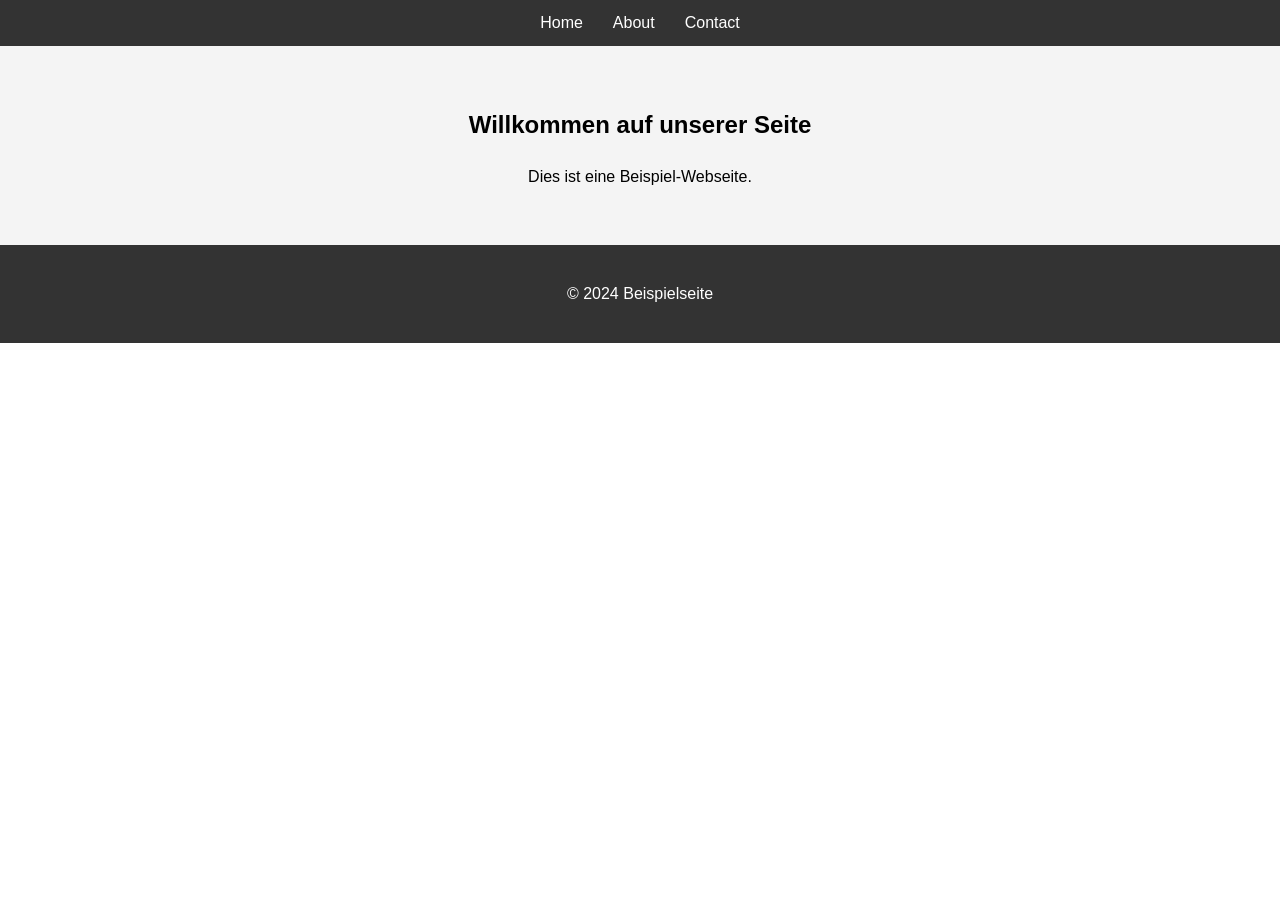
==== index.html @ 114d48f0 "Add static website with about and contact pages" ====
<!DOCTYPE html>
<html lang="de">
<head>
    <meta charset="UTF-8">
    <meta name="viewport" content="width=device-width, initial-scale=1.0">
    <title>Willkommen</title>
    <link rel="stylesheet" href="css/style.css">
</head>
<body>
    <header>
        <nav>
            <ul>
                <li><a href="index.html">Home</a></li>
                <li><a href="about.html">About</a></li>
                <li><a href="contact.html">Contact</a></li>
            </ul>
        </nav>
    </header>
    <main>
        <section class="hero">
            <h1>Willkommen auf unserer Seite</h1>
            <p>Dies ist eine Beispiel-Webseite.</p>
        </section>
    </main>
    <footer>
        <p>&copy; 2024 Beispielseite</p>
    </footer>
</body>
</html>
---- css/style.css ----
body {
    font-family: Arial, sans-serif;
    margin: 0;
    padding: 0;
    line-height: 1.6;
}
header {
    background: #333;
    color: #fff;
    padding: 10px 0;
}
nav ul {
    list-style: none;
    display: flex;
    justify-content: center;
    margin: 0;
    padding: 0;
}
nav ul li {
    margin: 0 15px;
}
nav ul li a {
    color: #fff;
    text-decoration: none;
}
.hero {
    background: #f4f4f4;
    padding: 40px 20px;
    text-align: center;
}
form {
    display: flex;
    flex-direction: column;
    max-width: 400px;
    margin: 0 auto;
}
form label {
    margin-top: 10px;
}
form input, form textarea {
    padding: 8px;
    margin-top: 5px;
}
form button {
    margin-top: 10px;
    padding: 10px;
    background: #333;
    color: #fff;
    border: none;
}
footer {
    text-align: center;
    padding: 20px 0;
    background: #333;
    color: #fff;
}
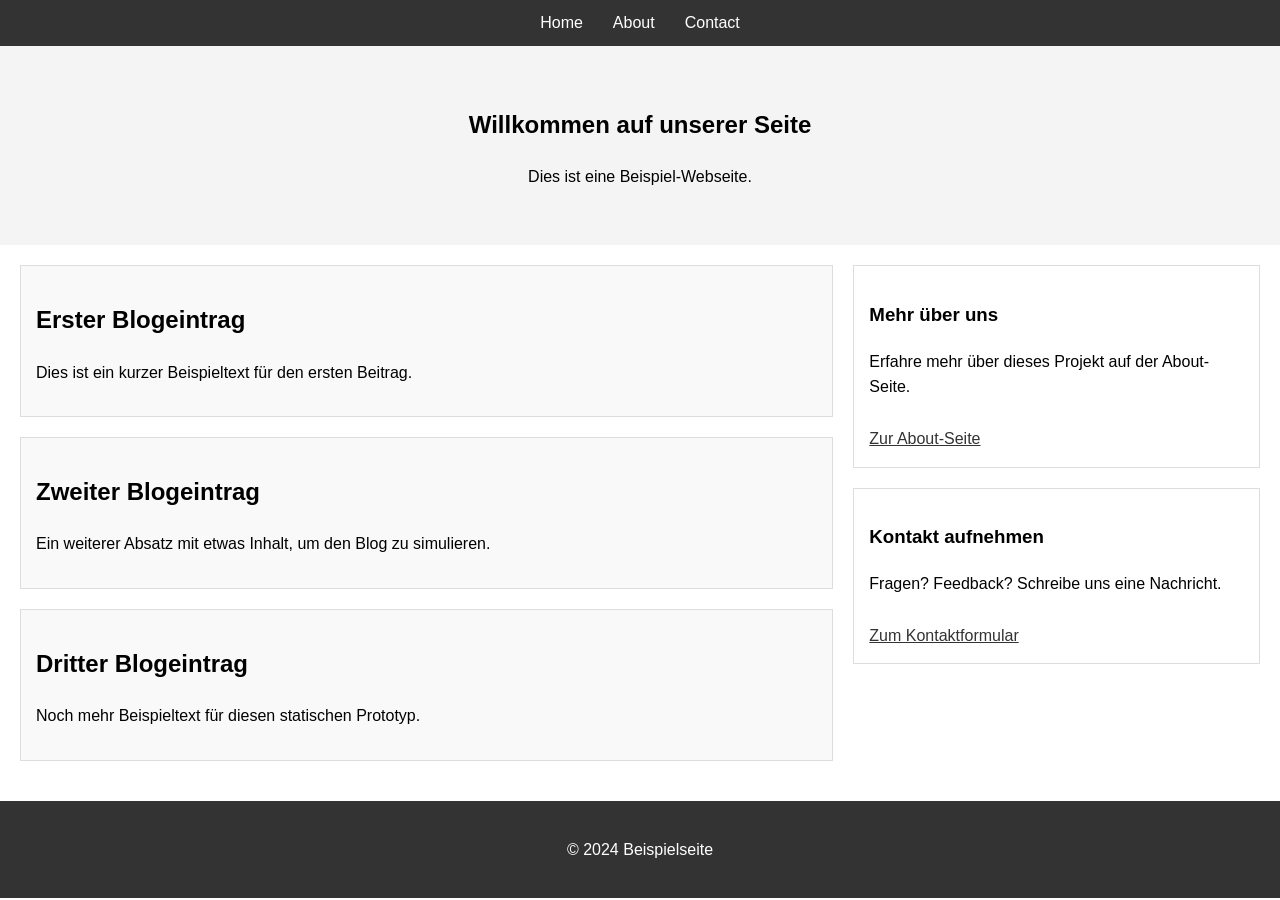
==== commit ce1cb87d: "Add 2-column layout with blog and sidebar" ====
--- a/index.html
+++ b/index.html
@@ -21,6 +21,36 @@
             <h1>Willkommen auf unserer Seite</h1>
             <p>Dies ist eine Beispiel-Webseite.</p>
         </section>
+
+        <div class="main-layout">
+            <div class="blog">
+                <article>
+                    <h2>Erster Blogeintrag</h2>
+                    <p>Dies ist ein kurzer Beispieltext f&uuml;r den ersten Beitrag.</p>
+                </article>
+                <article>
+                    <h2>Zweiter Blogeintrag</h2>
+                    <p>Ein weiterer Absatz mit etwas Inhalt, um den Blog zu simulieren.</p>
+                </article>
+                <article>
+                    <h2>Dritter Blogeintrag</h2>
+                    <p>Noch mehr Beispieltext f&uuml;r diesen statischen Prototyp.</p>
+                </article>
+            </div>
+
+            <aside class="sidebar">
+                <div class="card">
+                    <h3>Mehr &uuml;ber uns</h3>
+                    <p>Erfahre mehr &uuml;ber dieses Projekt auf der About-Seite.</p>
+                    <a href="about.html">Zur About-Seite</a>
+                </div>
+                <div class="card">
+                    <h3>Kontakt aufnehmen</h3>
+                    <p>Fragen? Feedback? Schreibe uns eine Nachricht.</p>
+                    <a href="contact.html">Zum Kontaktformular</a>
+                </div>
+            </aside>
+        </div>
     </main>
     <footer>
         <p>&copy; 2024 Beispielseite</p>
--- a/css/style.css
+++ b/css/style.css
@@ -54,3 +54,30 @@
     background: #333;
     color: #fff;
 }
+
+.main-layout {
+    display: grid;
+    grid-template-columns: 2fr 1fr;
+    gap: 20px;
+    padding: 20px;
+}
+
+.blog article {
+    background: #f9f9f9;
+    border: 1px solid #ddd;
+    padding: 15px;
+    margin-bottom: 20px;
+}
+
+.sidebar .card {
+    background: #fff;
+    border: 1px solid #ddd;
+    padding: 15px;
+    margin-bottom: 20px;
+}
+
+.sidebar .card a {
+    display: inline-block;
+    margin-top: 10px;
+    color: #333;
+}
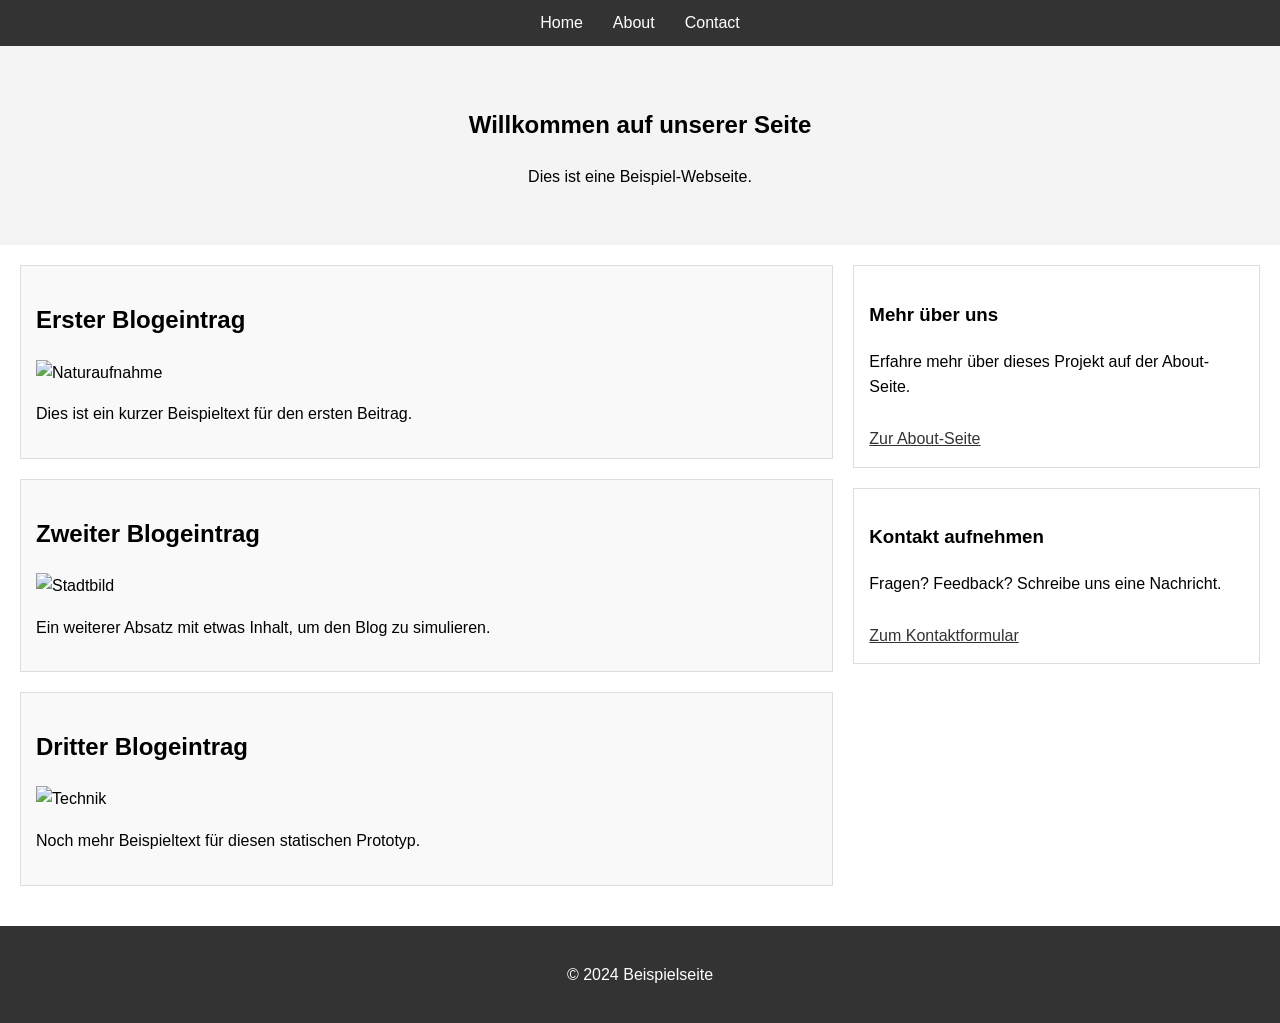
==== commit f5694303: "Add images to blog posts" ====
--- a/index.html
+++ b/index.html
@@ -26,14 +26,17 @@
             <div class="blog">
                 <article>
                     <h2>Erster Blogeintrag</h2>
+                    <img src="https://source.unsplash.com/800x400?nature" alt="Naturaufnahme">
                     <p>Dies ist ein kurzer Beispieltext f&uuml;r den ersten Beitrag.</p>
                 </article>
                 <article>
                     <h2>Zweiter Blogeintrag</h2>
+                    <img src="https://source.unsplash.com/800x400?city" alt="Stadtbild">
                     <p>Ein weiterer Absatz mit etwas Inhalt, um den Blog zu simulieren.</p>
                 </article>
                 <article>
                     <h2>Dritter Blogeintrag</h2>
+                    <img src="https://source.unsplash.com/800x400?tech" alt="Technik">
                     <p>Noch mehr Beispieltext f&uuml;r diesen statischen Prototyp.</p>
                 </article>
             </div>
--- a/css/style.css
+++ b/css/style.css
@@ -69,6 +69,13 @@
     margin-bottom: 20px;
 }
 
+.blog article img {
+    width: 100%;
+    height: auto;
+    margin-bottom: 10px;
+    display: block;
+}
+
 .sidebar .card {
     background: #fff;
     border: 1px solid #ddd;
